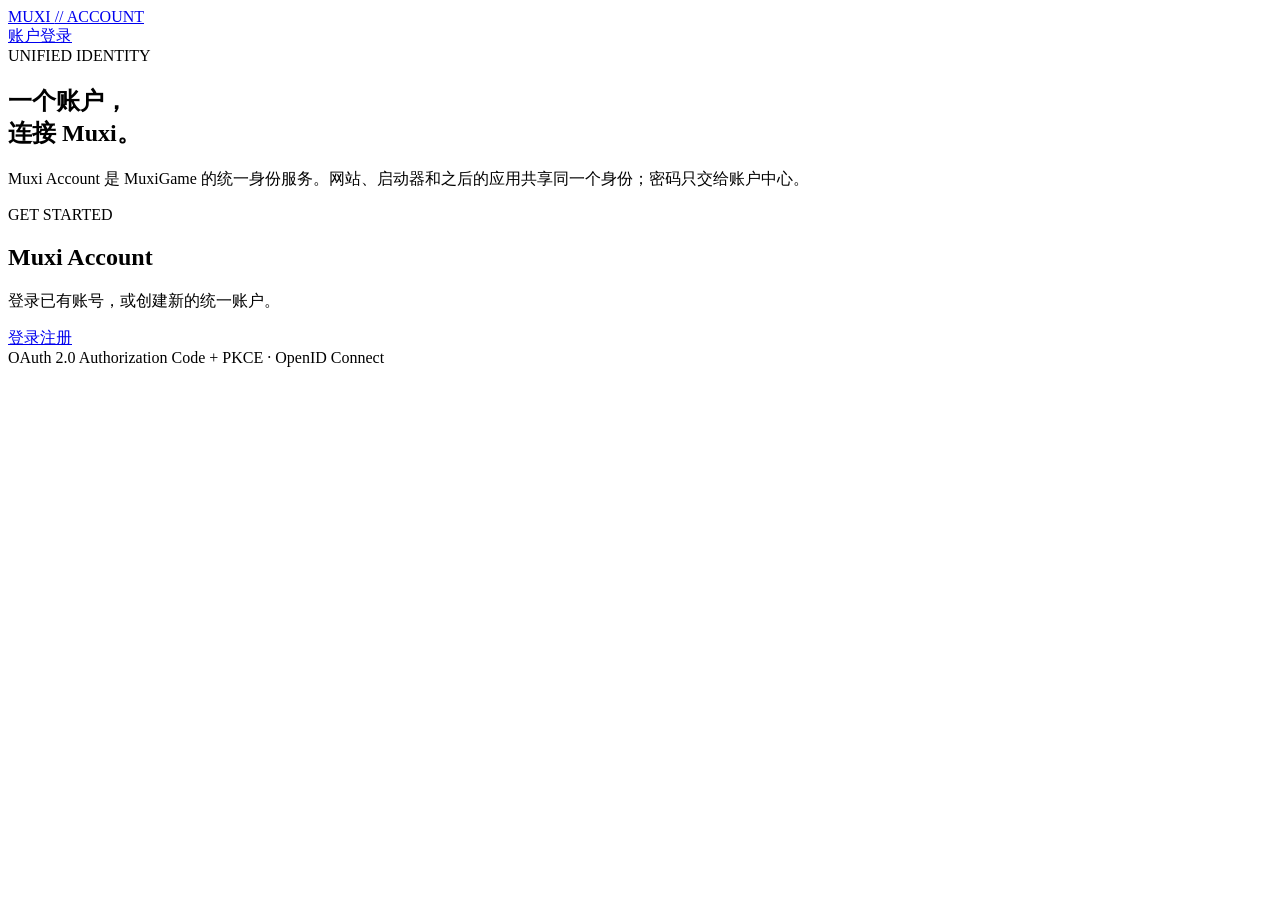
==== web/index.html @ 24460922 "feat(auth): add unified OAuth2 and OIDC account service" ====
<!doctype html><html lang="zh-CN"><head><meta charset="utf-8"><meta name="viewport" content="width=device-width,initial-scale=1"><title>Muxi Account</title><link rel="stylesheet" href="/static/style.css"></head><body><header class="nav"><a class="brand" href="/">MUXI <span>// ACCOUNT</span></a><nav class="navlinks"><a href="/account">账户</a><a href="/login">登录</a></nav></header><main class="shell"><section class="hero"><div class="eyebrow">UNIFIED IDENTITY</div><h1>一个账户，<br>连接 Muxi。</h1><p>Muxi Account 是 MuxiGame 的统一身份服务。网站、启动器和之后的应用共享同一个身份；密码只交给账户中心。</p></section><section class="card"><div class="eyebrow">GET STARTED</div><h2>Muxi Account</h2><p>登录已有账号，或创建新的统一账户。</p><div class="actions"><a class="button" href="/login">登录</a><a class="button secondary" href="/register">注册</a></div></section></main><footer class="footer">OAuth 2.0 Authorization Code + PKCE · OpenID Connect</footer></body></html>
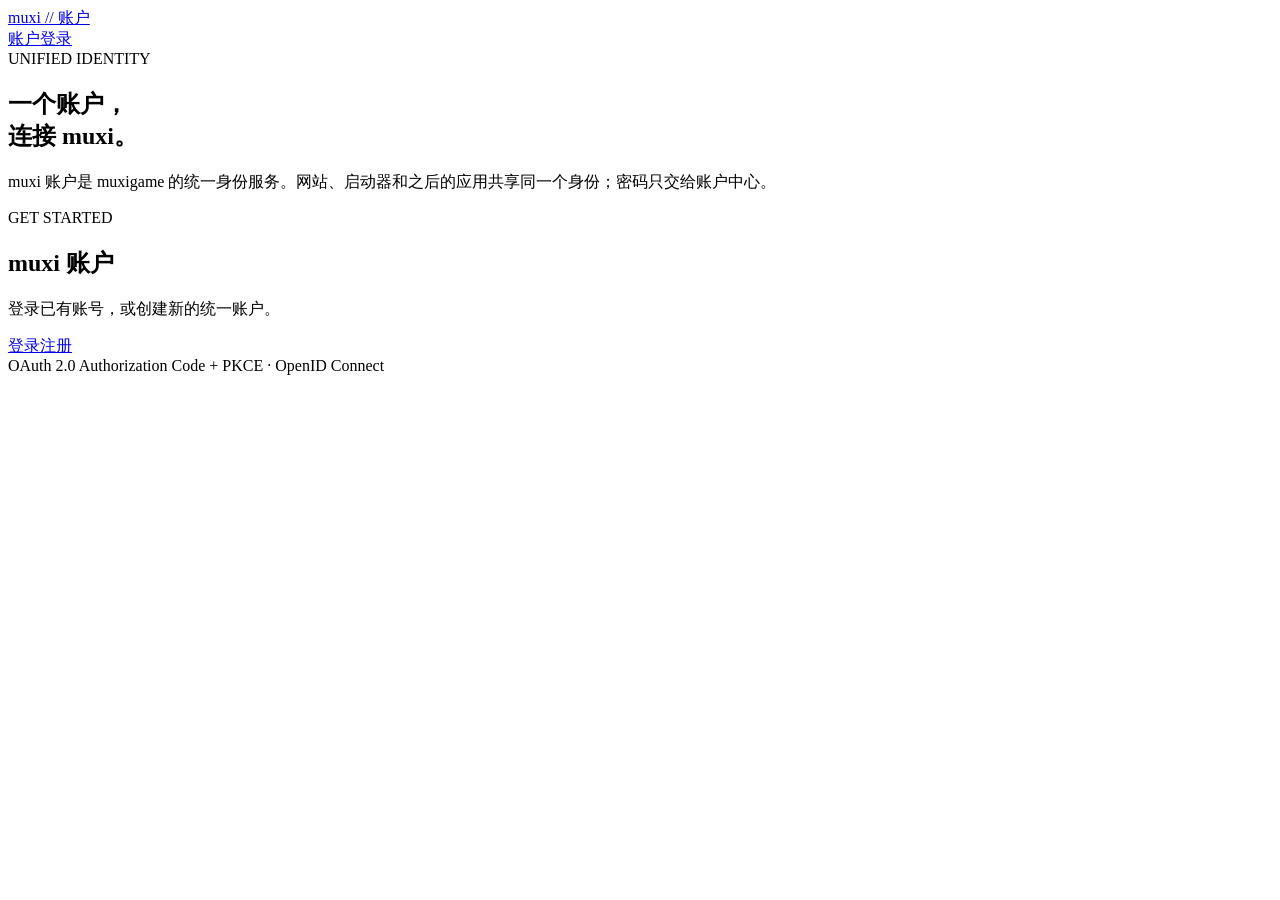
==== commit 7e5b93fb: "fix(auth): cancel abandoned launcher sign-in flows" ====
--- a/web/index.html
+++ b/web/index.html
@@ -1,2 +1,2 @@
-<!doctype html><html lang="zh-CN"><head><meta charset="utf-8"><meta name="viewport" content="width=device-width,initial-scale=1"><title>Muxi Account</title><link rel="stylesheet" href="/static/style.css"></head><body><header class="nav"><a class="brand" href="/">MUXI <span>// ACCOUNT</span></a><nav class="navlinks"><a href="/account">账户</a><a href="/login">登录</a></nav></header><main class="shell"><section class="hero"><div class="eyebrow">UNIFIED IDENTITY</div><h1>一个账户，<br>连接 Muxi。</h1><p>Muxi Account 是 MuxiGame 的统一身份服务。网站、启动器和之后的应用共享同一个身份；密码只交给账户中心。</p></section><section class="card"><div class="eyebrow">GET STARTED</div><h2>Muxi Account</h2><p>登录已有账号，或创建新的统一账户。</p><div class="actions"><a class="button" href="/login">登录</a><a class="button secondary" href="/register">注册</a></div></section></main><footer class="footer">OAuth 2.0 Authorization Code + PKCE · OpenID Connect</footer></body></html>
+<!doctype html><html lang="zh-CN"><head><meta charset="utf-8"><meta name="viewport" content="width=device-width,initial-scale=1"><title>muxi 账户</title><link rel="stylesheet" href="/static/style.css"></head><body><header class="nav"><a class="brand" href="/">muxi <span>// 账户</span></a><nav class="navlinks"><a href="/account">账户</a><a href="/login">登录</a></nav></header><main class="shell"><section class="hero"><div class="eyebrow">UNIFIED IDENTITY</div><h1>一个账户，<br>连接 muxi。</h1><p>muxi 账户是 muxigame 的统一身份服务。网站、启动器和之后的应用共享同一个身份；密码只交给账户中心。</p></section><section class="card"><div class="eyebrow">GET STARTED</div><h2>muxi 账户</h2><p>登录已有账号，或创建新的统一账户。</p><div class="actions"><a class="button" href="/login">登录</a><a class="button secondary" href="/register">注册</a></div></section></main><footer class="footer">OAuth 2.0 Authorization Code + PKCE · OpenID Connect</footer></body></html>
 
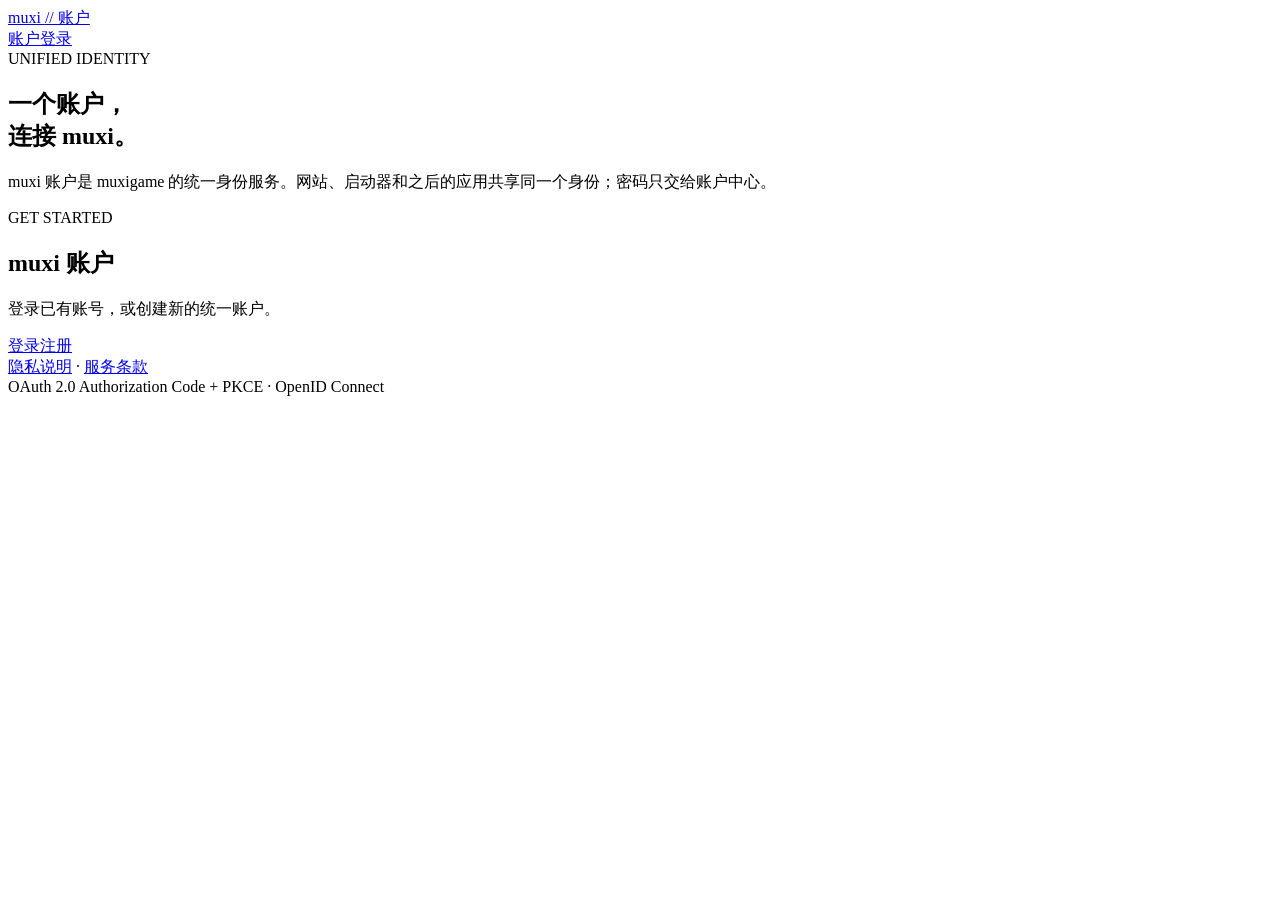
==== commit eefdefea: "Add public privacy and terms pages for external sign-in" ====
--- a/web/index.html
+++ b/web/index.html
@@ -1,2 +1,2 @@
-<!doctype html><html lang="zh-CN"><head><meta charset="utf-8"><meta name="viewport" content="width=device-width,initial-scale=1"><title>muxi 账户</title><link rel="stylesheet" href="/static/style.css"></head><body><header class="nav"><a class="brand" href="/">muxi <span>// 账户</span></a><nav class="navlinks"><a href="/account">账户</a><a href="/login">登录</a></nav></header><main class="shell"><section class="hero"><div class="eyebrow">UNIFIED IDENTITY</div><h1>一个账户，<br>连接 muxi。</h1><p>muxi 账户是 muxigame 的统一身份服务。网站、启动器和之后的应用共享同一个身份；密码只交给账户中心。</p></section><section class="card"><div class="eyebrow">GET STARTED</div><h2>muxi 账户</h2><p>登录已有账号，或创建新的统一账户。</p><div class="actions"><a class="button" href="/login">登录</a><a class="button secondary" href="/register">注册</a></div></section></main><footer class="footer">OAuth 2.0 Authorization Code + PKCE · OpenID Connect</footer></body></html>
+<!doctype html><html lang="zh-CN"><head><meta charset="utf-8"><meta name="color-scheme" content="light dark"><meta name="viewport" content="width=device-width,initial-scale=1"><title>muxi 账户</title><link rel="stylesheet" href="/static/theme.css?v=theme-20261115"><link rel="stylesheet" href="/static/style.css?v=theme-20261115"></head><body><header class="nav"><a class="brand" href="/">muxi <span>// 账户</span></a><nav class="navlinks"><a href="/account">账户</a><a href="/login">登录</a></nav></header><main class="shell"><section class="hero"><div class="eyebrow">UNIFIED IDENTITY</div><h1>一个账户，<br>连接 muxi。</h1><p>muxi 账户是 muxigame 的统一身份服务。网站、启动器和之后的应用共享同一个身份；密码只交给账户中心。</p></section><section class="card"><div class="eyebrow">GET STARTED</div><h2>muxi 账户</h2><p>登录已有账号，或创建新的统一账户。</p><div class="actions"><a class="button" href="/login">登录</a><a class="button secondary" href="/register">注册</a></div></section></main><footer class="footer"><a href="/privacy">隐私说明</a> · <a href="/terms">服务条款</a><br>OAuth 2.0 Authorization Code + PKCE · OpenID Connect</footer></body></html>
 
